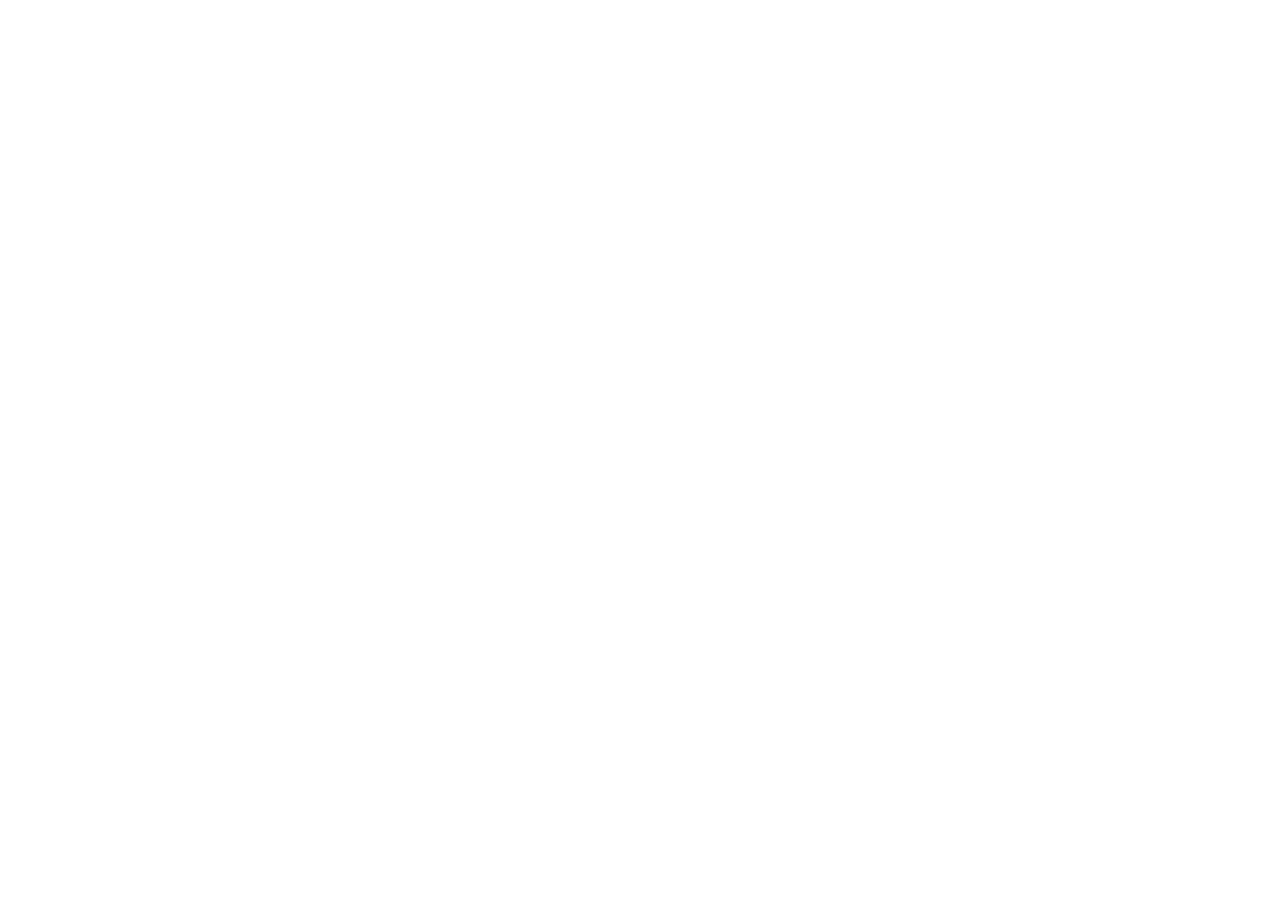
==== recipes/karaage.html @ 112ee838 "build: added blank homepage and recipe pages" ====
<!DOCTYPE html>
<html lang="en">
<head>
    <meta charset="UTF-8">
    <meta name="viewport" content="width=device-width, initial-scale=1.0">
    <title>Chicken Karaage</title>
</head>
<body>
    
</body>
</html>
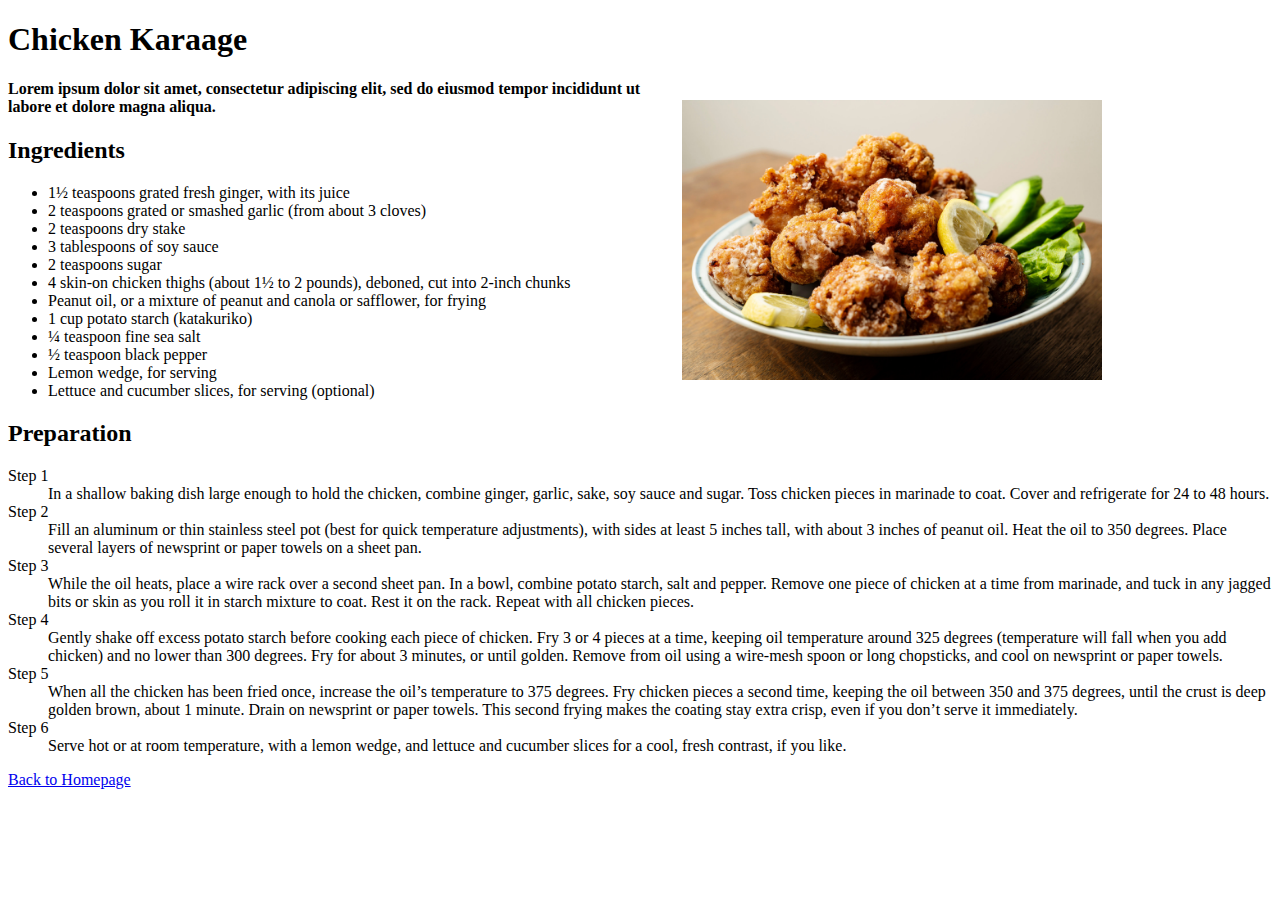
==== commit eb19c206: "add: skeleton of each recipe page and some add: formatting in the homepage" ====
--- a/recipes/karaage.html
+++ b/recipes/karaage.html
@@ -6,6 +6,70 @@
     <title>Chicken Karaage</title>
 </head>
 <body>
+    <h1>Chicken Karaage</h1>
+
+    <img src="../imgs/karaage.jpg" alt="Chicken Karaage" height="280" style="padding: 20px; padding-left: 0px; float: right; margin-right: 150px;">
+
+    <h4>Lorem ipsum dolor sit amet, consectetur adipiscing elit, sed do eiusmod tempor incididunt 
+        ut labore et dolore magna aliqua.</h4>
     
+    <h2>Ingredients</h2>
+    <ul>
+        <li>1½ teaspoons grated fresh ginger, with its juice</li>
+        <li>2 teaspoons grated or smashed garlic (from about 3 cloves)</li>
+        <li>2 teaspoons dry stake</li>
+        <li>3 tablespoons of soy sauce</li>
+        <li>2 teaspoons sugar</li>
+        <li>4 skin-on chicken thighs (about
+            1½ to 2 pounds), deboned, cut into
+            2-inch chunks</li>
+        <li>Peanut oil, or a mixture of peanut
+            and canola or safflower, for frying</li>
+        <li>1 cup potato starch (katakuriko)</li>
+        <li>¼ teaspoon fine sea salt</li>
+        <li>½ teaspoon black pepper</li>
+        <li>Lemon wedge, for serving</li>
+        <li>Lettuce and cucumber slices, for
+            serving (optional)</li>
+    </ul>
+
+    <h2>Preparation</h2>
+    <dl>
+        <dt>Step 1</dt>
+        <dd>In a shallow baking dish large enough to hold the chicken,
+            combine ginger, garlic, sake, soy sauce and sugar. Toss chicken
+            pieces in marinade to coat. Cover and refrigerate for 24 to 48
+            hours.</dd>
+        <dt>Step 2</dt>
+        <dd>Fill an aluminum or thin stainless steel pot (best for quick
+            temperature adjustments), with sides at least 5 inches tall, with
+            about 3 inches of peanut oil. Heat the oil to 350 degrees. Place
+            several layers of newsprint or paper towels on a sheet pan.</dd>
+        <dt>Step 3</dt>
+        <dd>While the oil heats, place a wire rack over a second sheet pan. In
+            a bowl, combine potato starch, salt and pepper. Remove one piece
+            of chicken at a time from marinade, and tuck in any jagged bits or 
+            skin as you roll it in starch mixture to coat. Rest it on the rack.
+            Repeat with all chicken pieces.</dd>
+        <dt>Step 4</dt>
+        <dd>Gently shake off excess potato starch before cooking each piece of
+            chicken. Fry 3 or 4 pieces at a time, keeping oil temperature
+            around 325 degrees (temperature will fall when you add chicken)
+            and no lower than 300 degrees. Fry for about 3 minutes, or until
+            golden. Remove from oil using a wire-mesh spoon or long
+            chopsticks, and cool on newsprint or paper towels.</dd>
+        <dt>Step 5</dt>
+        <dd>When all the chicken has been fried once, increase the oil’s
+            temperature to 375 degrees. Fry chicken pieces a second time,
+            keeping the oil between 350 and 375 degrees, until the crust is
+            deep golden brown, about 1 minute. Drain on newsprint or paper
+            towels. This second frying makes the coating stay extra crisp,
+            even if you don’t serve it immediately.</dd>
+        <dt>Step 6</dt>
+        <dd>Serve hot or at room temperature, with a lemon wedge, and
+            lettuce and cucumber slices for a cool, fresh contrast, if you like.</dd>
+    </dl>
+    
+    <a href="../index.html">Back to Homepage</a>
 </body>
 </html>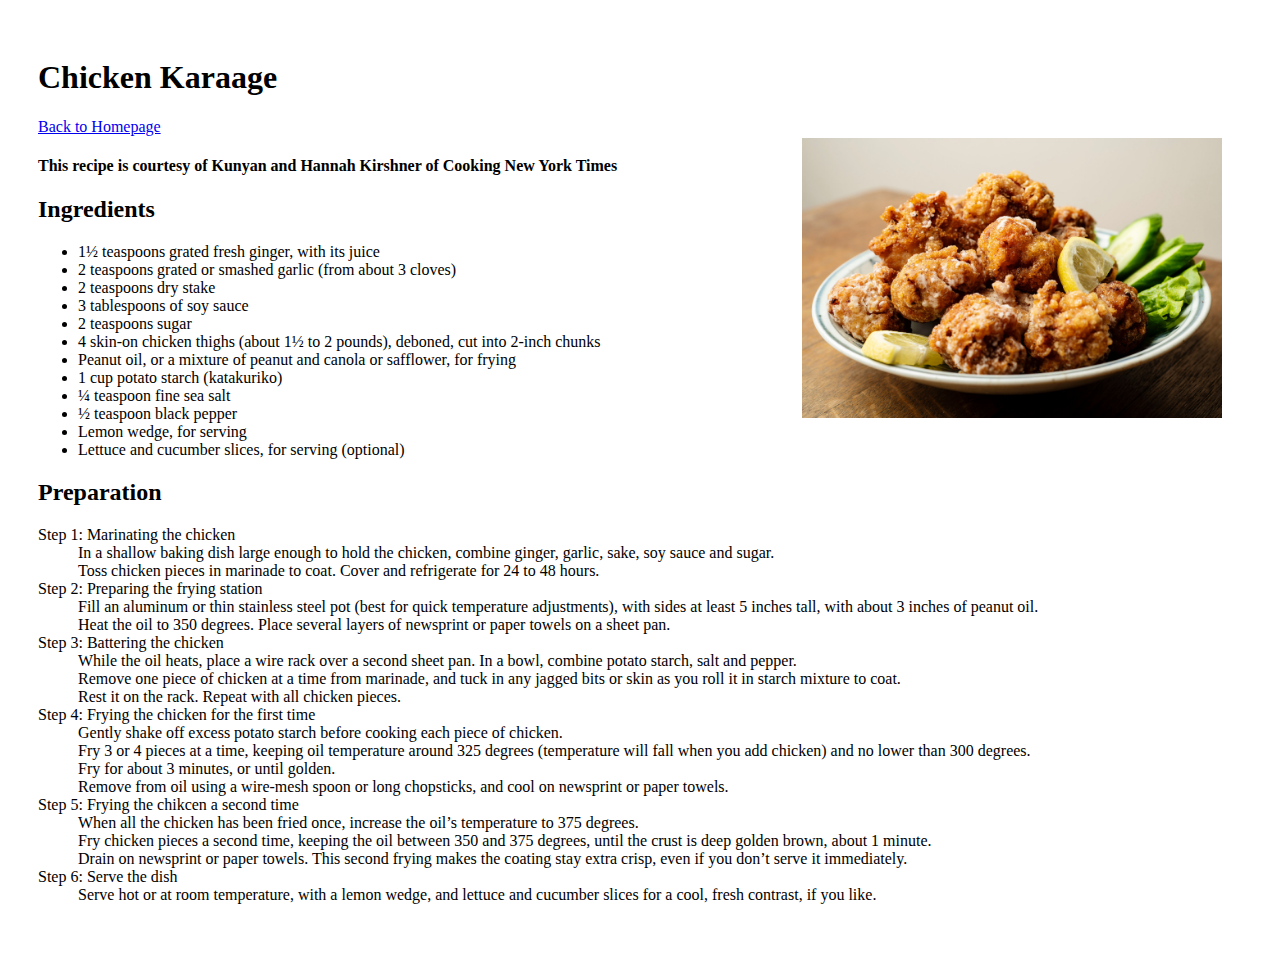
==== commit 34f39237: "feat: back to home button add: content for the whole site style: spacings" ====
--- a/recipes/karaage.html
+++ b/recipes/karaage.html
@@ -5,13 +5,14 @@
     <meta name="viewport" content="width=device-width, initial-scale=1.0">
     <title>Chicken Karaage</title>
 </head>
-<body>
+<body style="padding: 30px;">
     <h1>Chicken Karaage</h1>
+    
+    <a href="../index.html">Back to Homepage</a>
 
-    <img src="../imgs/karaage.jpg" alt="Chicken Karaage" height="280" style="padding: 20px; padding-left: 0px; float: right; margin-right: 150px;">
+    <img src="../imgs/karaage.jpg" alt="Chicken Karaage" height="280" style="padding: 20px; padding-left: 0px; float: right;">
 
-    <h4>Lorem ipsum dolor sit amet, consectetur adipiscing elit, sed do eiusmod tempor incididunt 
-        ut labore et dolore magna aliqua.</h4>
+    <h4>This recipe is courtesy of Kunyan and Hannah Kirshner of Cooking New York Times</h4>
     
     <h2>Ingredients</h2>
     <ul>
@@ -35,41 +36,45 @@
 
     <h2>Preparation</h2>
     <dl>
-        <dt>Step 1</dt>
-        <dd>In a shallow baking dish large enough to hold the chicken,
-            combine ginger, garlic, sake, soy sauce and sugar. Toss chicken
-            pieces in marinade to coat. Cover and refrigerate for 24 to 48
-            hours.</dd>
-        <dt>Step 2</dt>
-        <dd>Fill an aluminum or thin stainless steel pot (best for quick
-            temperature adjustments), with sides at least 5 inches tall, with
-            about 3 inches of peanut oil. Heat the oil to 350 degrees. Place
-            several layers of newsprint or paper towels on a sheet pan.</dd>
-        <dt>Step 3</dt>
-        <dd>While the oil heats, place a wire rack over a second sheet pan. In
-            a bowl, combine potato starch, salt and pepper. Remove one piece
-            of chicken at a time from marinade, and tuck in any jagged bits or 
-            skin as you roll it in starch mixture to coat. Rest it on the rack.
-            Repeat with all chicken pieces.</dd>
-        <dt>Step 4</dt>
-        <dd>Gently shake off excess potato starch before cooking each piece of
-            chicken. Fry 3 or 4 pieces at a time, keeping oil temperature
-            around 325 degrees (temperature will fall when you add chicken)
-            and no lower than 300 degrees. Fry for about 3 minutes, or until
-            golden. Remove from oil using a wire-mesh spoon or long
-            chopsticks, and cool on newsprint or paper towels.</dd>
-        <dt>Step 5</dt>
-        <dd>When all the chicken has been fried once, increase the oil’s
-            temperature to 375 degrees. Fry chicken pieces a second time,
-            keeping the oil between 350 and 375 degrees, until the crust is
-            deep golden brown, about 1 minute. Drain on newsprint or paper
-            towels. This second frying makes the coating stay extra crisp,
-            even if you don’t serve it immediately.</dd>
-        <dt>Step 6</dt>
-        <dd>Serve hot or at room temperature, with a lemon wedge, and
-            lettuce and cucumber slices for a cool, fresh contrast, if you like.</dd>
+        <dt>Step 1: Marinating the chicken</dt>
+        <dd>
+            In a shallow baking dish large enough to hold the chicken, combine ginger, garlic, sake, soy sauce and sugar. <br> 
+            Toss chicken pieces in marinade to coat. Cover and refrigerate for 24 to 48 hours.<br>
+        </dd>
+
+        <dt>Step 2: Preparing the frying station</dt>
+        <dd>
+            Fill an aluminum or thin stainless steel pot (best for quick temperature adjustments), with sides at least 5 inches tall, with about 3 inches of peanut oil. <br>
+            Heat the oil to 350 degrees. Place several layers of newsprint or paper towels on a sheet pan. <br>
+        </dd>
+
+        <dt>Step 3: Battering the chicken</dt>
+        <dd>
+            While the oil heats, place a wire rack over a second sheet pan. In a bowl, combine potato starch, salt and pepper. <br>
+            Remove one piece of chicken at a time from marinade, and tuck in any jagged bits or skin as you roll it in starch mixture to coat. <br>
+            Rest it on the rack. Repeat with all chicken pieces. <br>
+        </dd>
+
+        <dt>Step 4: Frying the chicken for the first time</dt>
+        <dd>
+            Gently shake off excess potato starch before cooking each piece of chicken. <br>
+            Fry 3 or 4 pieces at a time, keeping oil temperature around 325 degrees (temperature will fall when you add chicken) and no lower than 300 degrees. <br>
+            Fry for about 3 minutes, or until golden. <br>
+            Remove from oil using a wire-mesh spoon or long chopsticks, and cool on newsprint or paper towels.<br>
+        </dd>
+
+        <dt>Step 5: Frying the chikcen a second time</dt>
+        <dd>
+            When all the chicken has been fried once, increase the oil’s temperature to 375 degrees. <br>
+            Fry chicken pieces a second time, keeping the oil between 350 and 375 degrees, until the crust is deep golden brown, about 1 minute. <br>
+            Drain on newsprint or paper towels. This second frying makes the coating stay extra crisp, even if you don’t serve it immediately. <br>
+        </dd>
+
+        <dt>Step 6: Serve the dish</dt>
+        <dd>Serve hot or at room temperature, with a lemon wedge, and lettuce and cucumber slices for a cool, fresh contrast, if you like. <br>
+
+        </dd>
     </dl>
-    
-    <a href="../index.html">Back to Homepage</a>
+
 </body>
 </html>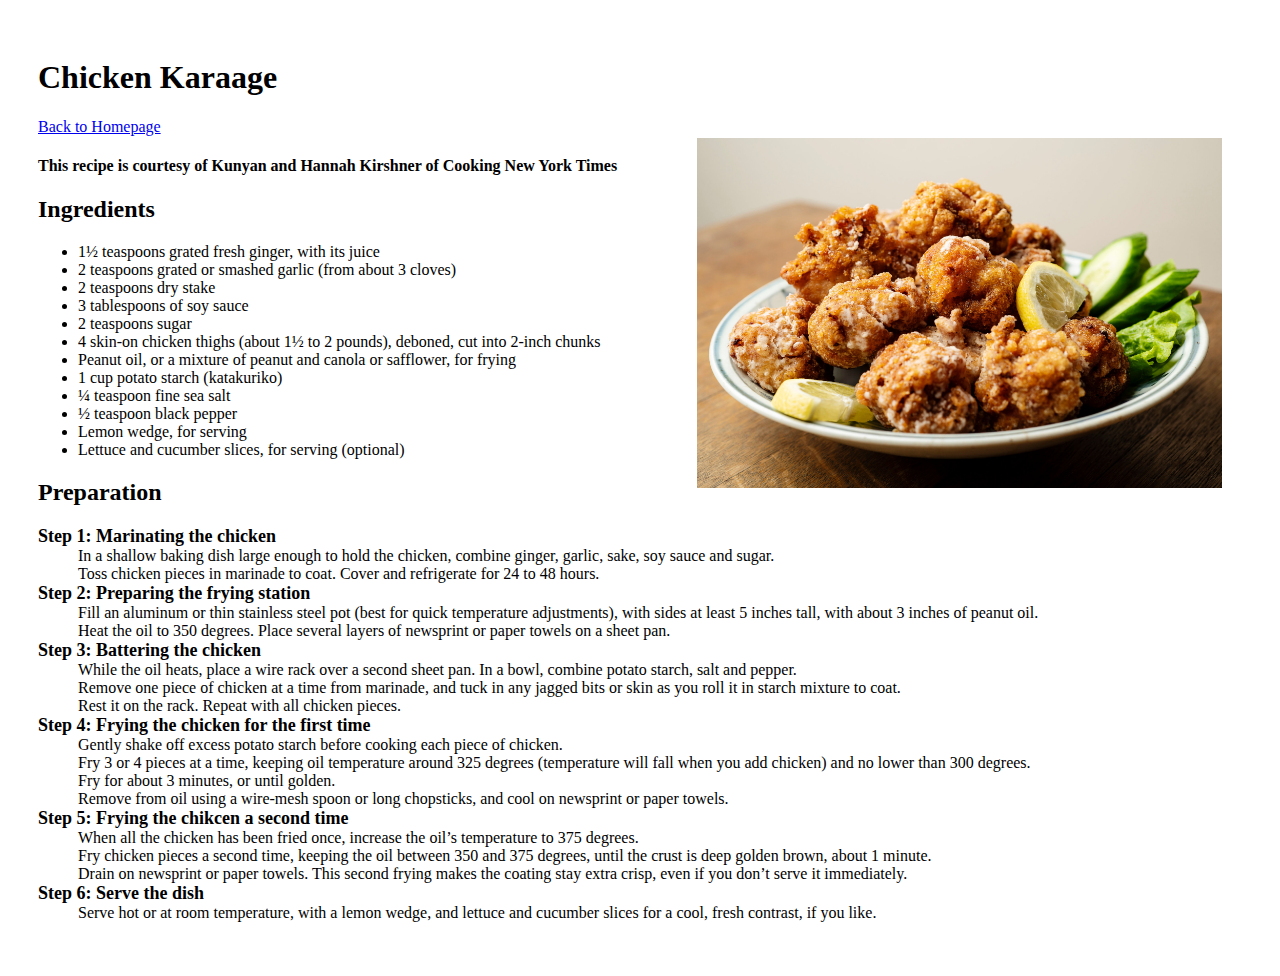
==== commit 5463f45d: "style: resizing of images, resizing of text" ====
--- a/recipes/karaage.html
+++ b/recipes/karaage.html
@@ -10,7 +10,7 @@
     
     <a href="../index.html">Back to Homepage</a>
 
-    <img src="../imgs/karaage.jpg" alt="Chicken Karaage" height="280" style="padding: 20px; padding-left: 0px; float: right;">
+    <img src="../imgs/karaage.jpg" alt="Chicken Karaage" height="350" style="padding: 20px; padding-left: 0px; float: right;">
 
     <h4>This recipe is courtesy of Kunyan and Hannah Kirshner of Cooking New York Times</h4>
     
@@ -36,26 +36,26 @@
 
     <h2>Preparation</h2>
     <dl>
-        <dt>Step 1: Marinating the chicken</dt>
+        <font size="4.5"><strong><dt>Step 1: Marinating the chicken</dt></strong></font>
         <dd>
             In a shallow baking dish large enough to hold the chicken, combine ginger, garlic, sake, soy sauce and sugar. <br> 
             Toss chicken pieces in marinade to coat. Cover and refrigerate for 24 to 48 hours.<br>
         </dd>
 
-        <dt>Step 2: Preparing the frying station</dt>
+        <font size="4.5"><strong><dt>Step 2: Preparing the frying station</dt></strong></font>
         <dd>
             Fill an aluminum or thin stainless steel pot (best for quick temperature adjustments), with sides at least 5 inches tall, with about 3 inches of peanut oil. <br>
             Heat the oil to 350 degrees. Place several layers of newsprint or paper towels on a sheet pan. <br>
         </dd>
 
-        <dt>Step 3: Battering the chicken</dt>
+        <font size="4.5"><strong><dt>Step 3: Battering the chicken</dt></strong></font>
         <dd>
             While the oil heats, place a wire rack over a second sheet pan. In a bowl, combine potato starch, salt and pepper. <br>
             Remove one piece of chicken at a time from marinade, and tuck in any jagged bits or skin as you roll it in starch mixture to coat. <br>
             Rest it on the rack. Repeat with all chicken pieces. <br>
         </dd>
 
-        <dt>Step 4: Frying the chicken for the first time</dt>
+        <font size="4.5"><strong><dt>Step 4: Frying the chicken for the first time</dt></strong></font>
         <dd>
             Gently shake off excess potato starch before cooking each piece of chicken. <br>
             Fry 3 or 4 pieces at a time, keeping oil temperature around 325 degrees (temperature will fall when you add chicken) and no lower than 300 degrees. <br>
@@ -63,14 +63,14 @@
             Remove from oil using a wire-mesh spoon or long chopsticks, and cool on newsprint or paper towels.<br>
         </dd>
 
-        <dt>Step 5: Frying the chikcen a second time</dt>
+        <font size="4.5"><strong><dt>Step 5: Frying the chikcen a second time</dt></strong></font>
         <dd>
             When all the chicken has been fried once, increase the oil’s temperature to 375 degrees. <br>
             Fry chicken pieces a second time, keeping the oil between 350 and 375 degrees, until the crust is deep golden brown, about 1 minute. <br>
             Drain on newsprint or paper towels. This second frying makes the coating stay extra crisp, even if you don’t serve it immediately. <br>
         </dd>
 
-        <dt>Step 6: Serve the dish</dt>
+        <font size="4.5"><strong><dt>Step 6: Serve the dish</dt></strong></font>
         <dd>Serve hot or at room temperature, with a lemon wedge, and lettuce and cucumber slices for a cool, fresh contrast, if you like. <br>
 
         </dd>
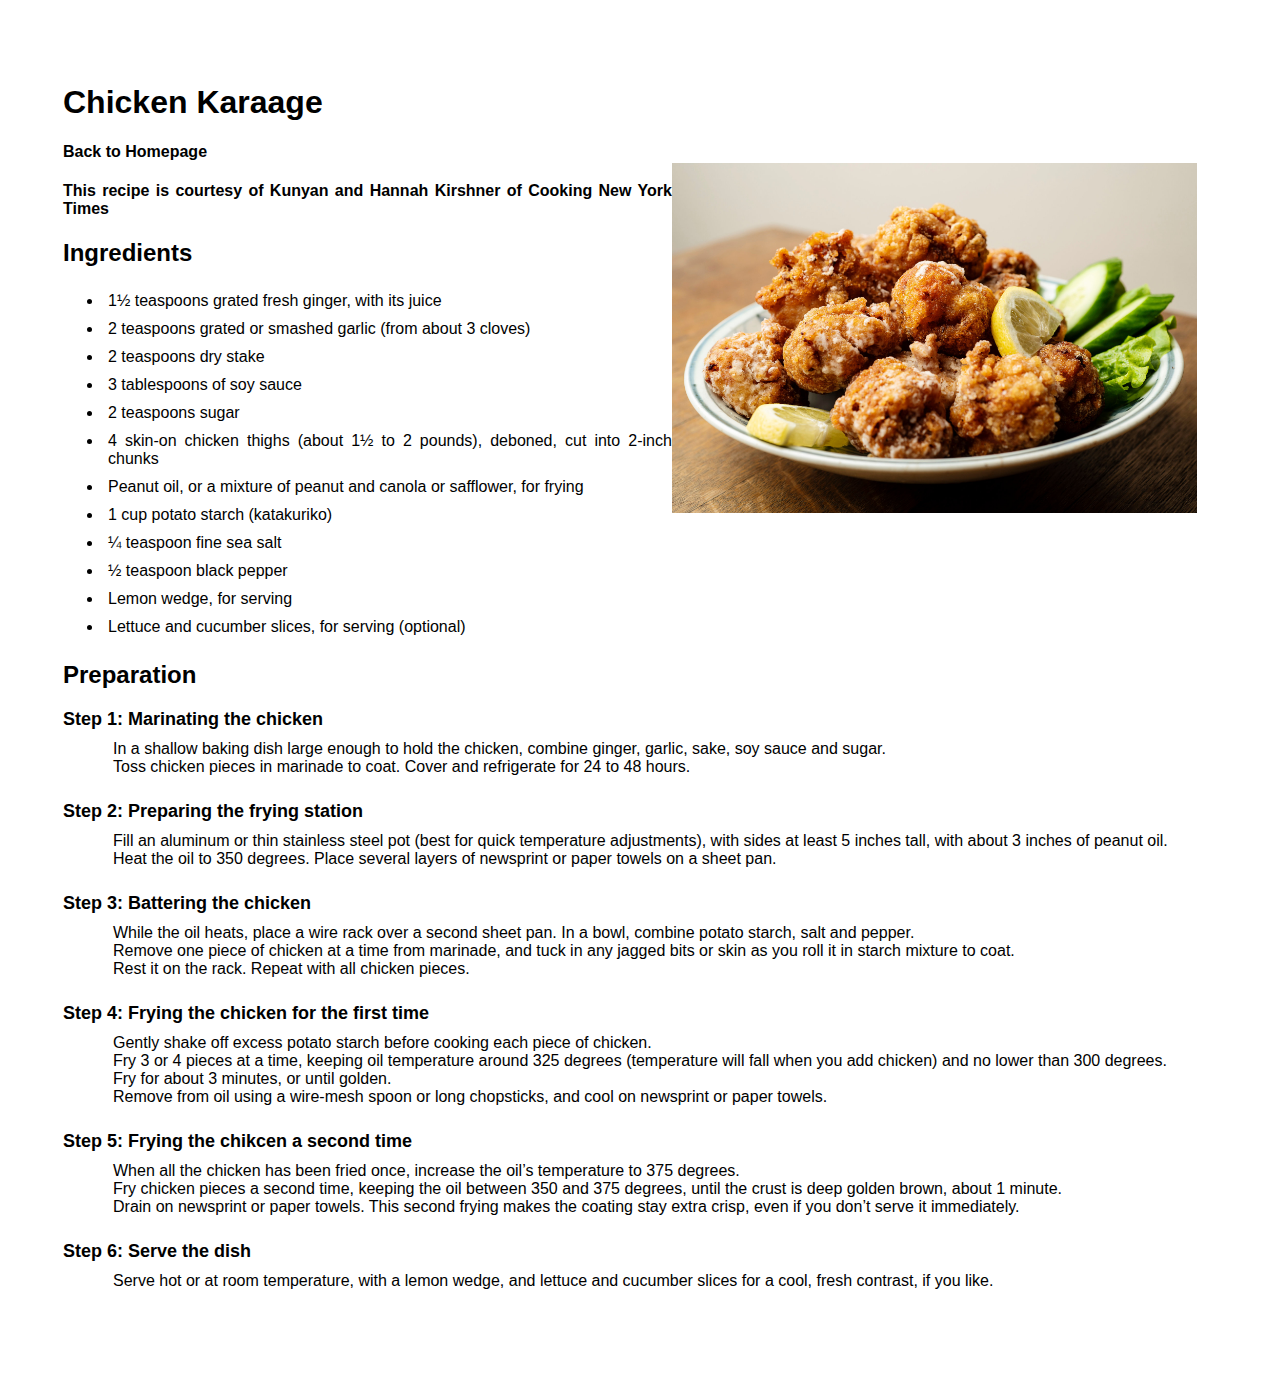
==== commit ce183d0c: "add: external css" ====
--- a/recipes/karaage.html
+++ b/recipes/karaage.html
@@ -4,13 +4,14 @@
     <meta charset="UTF-8">
     <meta name="viewport" content="width=device-width, initial-scale=1.0">
     <title>Chicken Karaage</title>
+    <link rel="stylesheet" href="recipe-style.css">
 </head>
-<body style="padding: 30px;">
+<body>
     <h1>Chicken Karaage</h1>
     
     <a href="../index.html">Back to Homepage</a>
 
-    <img src="../imgs/karaage.jpg" alt="Chicken Karaage" height="350" style="padding: 20px; padding-left: 0px; float: right;">
+    <img class="karaage" src="../imgs/karaage.jpg" alt="Chicken Karaage" height="350">
 
     <h4>This recipe is courtesy of Kunyan and Hannah Kirshner of Cooking New York Times</h4>
     
--- a/recipes/recipe-style.css
+++ b/recipes/recipe-style.css
@@ -0,0 +1,36 @@
+* {
+    font-family: 'Segoe UI', Tahoma, Geneva, Verdana, sans-serif;
+    text-align: justify;
+}
+
+body {
+    padding: 55px;
+}
+
+img {
+    padding: 20px; 
+    padding-left: 0px; 
+    float: right;
+}
+
+a {
+    color: black;
+    text-decoration: none;
+    font-size: 20   px;
+    font-weight: 800;
+}
+
+a:hover {
+    color: purple
+}
+
+li {
+    font-size: 4.5;
+    padding: 5px;
+}
+
+dd {
+    padding: 10px;
+    padding-bottom: 25px;
+    font-size: 4.5;
+}
